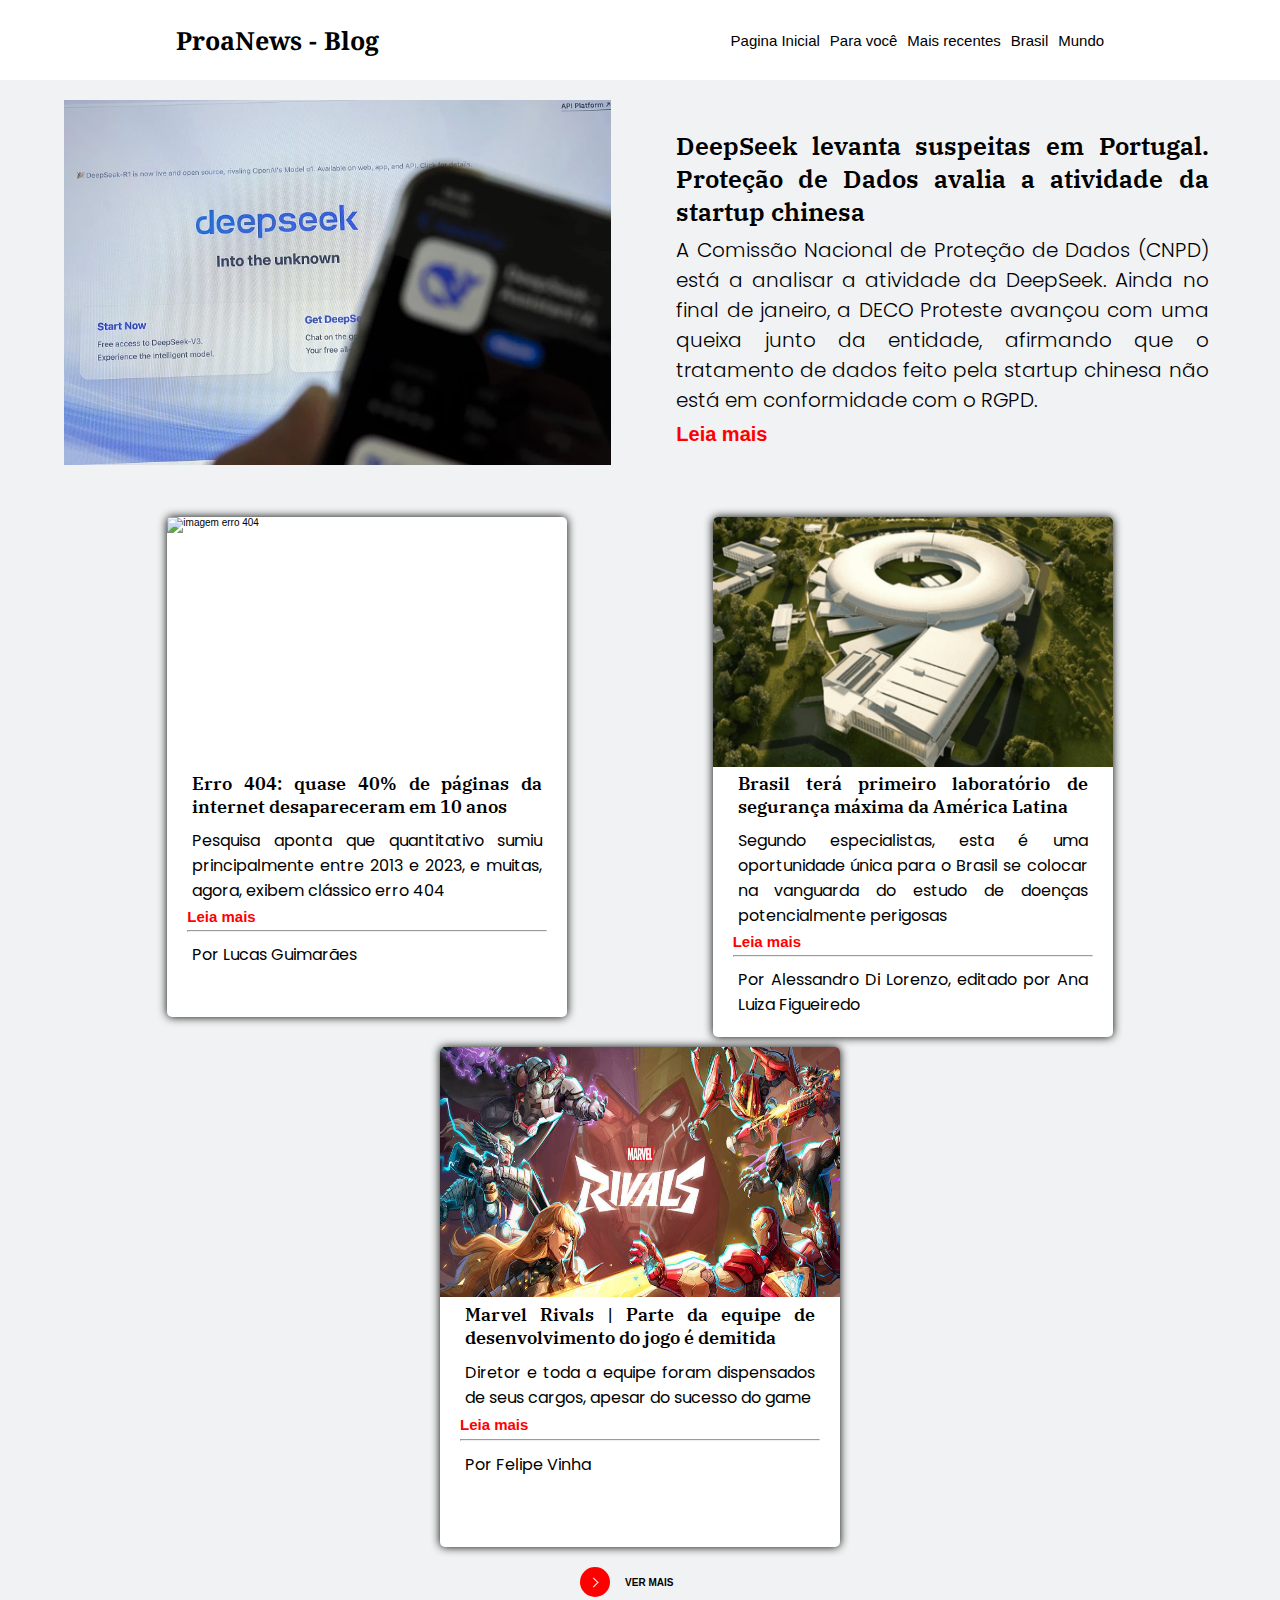
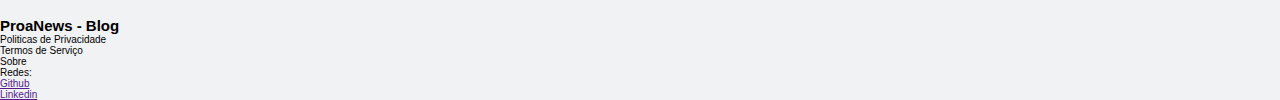
==== index.html @ 0d11e5c5 "feat: separando css em arquivos como se fossem componentes" ====
<!DOCTYPE html>
<html lang="pt-br">

<head>
    <meta charset="UTF-8">
    <meta name="viewport" content="width=device-width, initial-scale=1.0">
    <title>ProaNews</title>
    <link rel="stylesheet" href="./css/style.css">
    <link rel="stylesheet" href="./css/header.css">
    <link rel="stylesheet" href="./css/footer.css">
</head>

<body onresize="rta()">
    <header class="header">
        <h1 class="title-tech">ProaNews - Blog</h1>

        <!-- button mobile open menu -->
        <div class="btn-abrir" id="btn-abrir">
            <img src="img\menu_30dp_E8EAED_FILL0_wght400_GRAD0_opsz24.svg" alt="menu" class="menu" />
        </div>

        <div class="menu-mobile" id="menu-mobile">

            <!-- button mobile close menu -->
            <div class="btn-fechar" id="btn-fechar">
                <img src="img\close_30dp_E8EAED_FILL0_wght400_GRAD0_opsz24.svg" alt="close" />
            </div>

            <nav class="nav-mobile" id="nav-mobile">
                <ul>
                    <li>
                        <a href="./index.html">Pagina Inicial</a></li>
                    <li>
                        <a href="#" target="_blank">Para você</a></li>
                    <li>
                        <a href="#" target="_blank">Mais recentes</a></li>
                    <li>
                        <a href="#">Brasil</a></li>
                    <li>
                        <a href="#">Mundo</a>
                    </li>
                </ul>
            </nav>
        </div>

        <div class="overlay-menu" id="overlay-menu"></div>

        <nav class="nav-desktop">
            <ul>
                <li>
                    <a href="./index.html">Pagina Inicial</a></li>
                <li>
                    <a href="#" target="_blank">Para você</a></li>
                <li>
                    <a href="#" target="_blank">Mais recentes</a></li>
                <li>
                    <a href="#">Brasil</a></li>
                <li>
                    <a href="#">Mundo</a>
                </li>
            </ul>
        </nav>
    </header>

    <main class="main">
        <section class="main-news">

            <div class="moldura">
                <img src="./img/thumbsDeepSeek.webp" alt="imagem deepseek">
            </div>

            <div class="content-main-text">
                <h1>
                    DeepSeek levanta suspeitas em Portugal. Proteção de Dados avalia a atividade da startup chinesa
                </h1>

                <p>
                    A Comissão Nacional de Proteção de Dados (CNPD) está a analisar a atividade da DeepSeek. Ainda no final de janeiro, a DECO Proteste avançou com uma queixa junto da entidade, afirmando que o tratamento de dados feito pela startup chinesa não está em conformidade com o RGPD. 
                </p>

                <a href="#">Leia mais</a>
            </div>
        </section>

        <section class="container-news">
            <div class="card-new">

                <div class="moldura-img-card-new">
                    <img src="https://www.cnnbrasil.com.br/wp-content/uploads/sites/12/2025/02/erik-mclean-sxiSod0tyYQ-unsplash.jpg?w=1220&h=674&crop=1&quality=85" alt="imagem erro 404">
                </div>

                <div class="card-box-texts">
                    <h2>Erro 404: quase 40% de páginas da internet desapareceram em 10 anos</h2>

                    <p>
                        Pesquisa aponta que quantitativo sumiu principalmente entre 2013 e 2023, e muitas, agora, exibem clássico erro 404
                    </p>
                    
                    <a href="#">Leia mais</a>

                    <hr>

                    <p>
                        Por Lucas Guimarães
                    </p>
                </div>
            </div>

            <div class="card-new">

                <div class="moldura-img-card-new">
                    <img src="img\labSegurancaMaxima.png" alt="laboratorio de seguranca maxima">
                </div>

                <div class="card-box-texts">
                    <h2>Brasil terá primeiro laboratório de segurança máxima da América Latina</h2>

                    <p>
                        Segundo especialistas, esta é uma oportunidade única para o Brasil se colocar na vanguarda do estudo de doenças potencialmente perigosas
                    </p>

                    <a href="#">Leia mais</a>

                    <hr>

                    <p>
                        Por Alessandro Di Lorenzo, editado por Ana Luiza Figueiredo
                    </p>
                </div>
            </div>

            <div class="card-new">

                <div class="moldura-img-card-new">
                    <img src="img\marvelRivals.jpg" alt="marvel rivals">
                </div>

                <div class="card-box-texts">
                    <h2>Marvel Rivals | Parte da equipe de desenvolvimento do jogo é demitida</h2>

                    <p>
                        Diretor e toda a equipe foram dispensados de seus cargos, apesar do sucesso do game
                    </p>

                    <a href="#">Leia mais</a>

                    <hr>

                    <p>
                        Por Felipe Vinha
                    </p>
                </div>
            </div>
        </section>

        <button class="learn-more" id="learn-more">
            <span class="circle" aria-hidden="true">
            <span class="icon arrow"></span>
            </span>
            <span class="button-text">Ver mais</span>
        </button>
<!-- --------------------------------------------------------------------------------------- -->
        <section class="container-news" id="container-more-news">
            <div class="card-new">

                <div class="moldura-img-card-new">
                    <img src="img\imgAmorIA.jpg" alt="imagem erro 404">
                </div>

                <div class="card-box-texts">
                    <h2>O amor na era da IA: como os adolescentes estão mudando a forma de se relacionar</h2>

                    <p>
                        Neste artigo, historiadora explica que jovens estão relatando níveis alarmantes de solidão, e alguns recorrem à tecnologia para preencher esse vazio. Tragédias recentes mostram o quanto esse fenômeno tem se intensificado e os riscos envolvidos.
                    </p>
                    
                    <a href="#">Ler mais</a>

                    <hr>

                    <p>
                        Por Anna Mae Duane
                    </p>
                </div>
            </div>

            <div class="card-new">

                <div class="moldura-img-card-new">
                    <img src="img\imgRatoFalar.jpeg" alt="laboratorio de seguranca maxima">
                </div>

                <div class="card-box-texts">
                    <h2>Ratos começam a 'falar' após receberem mutação genética que só humanos possuem </h2>

                    <p>
                        Estudo científico usou material genético que pode ser o responsável pela fala nos homens
                    </p>

                    <a href="#">Leia mais</a>

                    <hr>

                    <p>
                        Internacional
                    </p>
                </div>
            </div>

            <div class="card-new">

                <div class="moldura-img-card-new">
                    <img src="img\roboHumanoide.webp" alt="marvel rivals">
                </div>

                <div class="card-box-texts">
                    <h2>Robô humanoide com 'músculos e ossos' da Clone Robotics realiza movimentos impressionantes</h2>

                    <p>
                        A startup Clone Robotics revelou na quarta-feira (19) um robô humanoide com músculos e ossos cujos movimentos extremamente realistas chamaram a atenção por conta da alta precisão.
                    </p>

                    <a href="#">Leia mais</a>

                    <hr>

                    <p>
                        Por André Luiz Dias Gonçalves 
                    </p>
                </div>
            </div>
        </section>

    
    </main>

    <footer class="footer">
        <section class="section-footer">
            <h2>
                ProaNews - Blog
            </h2>
            <div class="footer-terms">
                <ul>
                    <li>
                        Politicas de Privacidade
                    </li>
                    <li>
                        Termos de Serviço
                    </li>
                    <li>
                        Sobre
                    </li>
                </ul>
            </div>
            <div class="footer-network">
                <ul>
                    <li>
                        Redes:
                    </li>
                    <li>
                        <a href="">Github</a>
                    </li>
                    <li>
                        <a href="">Linkedin</a>
                    </li>
                </ul>
            </div>
        </section>
    </footer>

    <script src="script.js"></script>
</body>

</html>
---- css/style.css ----
@import url("https://fonts.googleapis.com/css2?family=IBM+Plex+Serif:ital,wght@0,100;0,200;0,300;0,400;0,500;0,600;0,700;1,100;1,200;1,300;1,400;1,500;1,600;1,700&family=Noto+Serif:ital,wght@0,100..900;1,100..900&family=Poppins:ital,wght@0,100;0,200;0,300;0,400;0,500;0,600;0,700;0,800;0,900;1,100;1,200;1,300;1,400;1,500;1,600;1,700;1,800;1,900&display=swap&family=Nunito+Sans:ital,opsz,wght@0,6..12,200..1000;1,6..12,200..1000&family=Poppins:ital,wght@0,100;0,200;0,300;0,400;0,500;0,600;0,700;0,800;0,900;1,100;1,200;1,300;1,400;1,500;1,600;1,700;1,800;1,900&display=swap");

* {
  padding: 0;
  margin: 0;
  box-sizing: border-box;
  font-family: Arial, Helvetica, sans-serif;
}

html {
  font-size: 62.5%;
}

body {
  background-color: #f1f2f3;
}

.main {
  min-height: 100vh;
  display: flex;
  flex-direction: column;
  align-items: center;
  padding: 20px;
  gap: 20px;
}

.main-news {
  width: 90vw;
  display: flex;
  flex-direction: column;
  align-items: center;
  gap: 5%;
  align-content: space-between;
  margin-bottom: 30px;
}

.main-news .content-main-text,
.main-news .moldura {
  width: 100%;
  height: 47.5%;
}

.main-news .moldura img {
  width: 100%;
  height: 100%;
}

.main-news .content-main-text h1,
.main-news .content-main-text p,
.main-news .content-main-text a {
  margin: 7.5px;
  text-align: justify;
}

.main-news .content-main-text h1,
.container-news .card-new .card-box-texts h2 {
  font-size: 1.8rem;
  font-family: "IBM Plex Serif", serif;
  font-weight: 600;
  font-style: normal;
}

.main-news .content-main-text p,
.main-news .content-main-text a {
  font-size: 1.4rem;
}

.main-news .content-main-text p {
  font-family: "Poppins", serif;
  font-weight: 300;
  font-style: normal;
}

.main-news .content-main-text a {
  color: red;
  text-decoration: none;
  font-weight: 550;
}

@media screen and (min-width: 796px) {
  .main-news {
    flex-direction: row;
    flex-wrap: nowrap;
  }
}

@media screen and (min-width: 1000px) {
  .main-news .content-main-text h1 {
    font-size: 2rem;
  }

  .main-news .content-main-text p,
  .main-news .content-main-text a {
    font-size: 1.8rem;
  }

  .main-news .content-main-text,
  .main-news .moldura {
    width: 900px;
  }
}

@media screen and (min-width: 1200px) {
  .main-news .content-main-text h1 {
    font-size: 25px;
  }

  .main-news .content-main-text p,
  .main-news .content-main-text a {
    font-size: 20px;
  }
}

.container-news {
  width: 95vw;
  display: flex;
  flex-direction: row;
  flex-wrap: wrap;
  justify-content: space-evenly;
  gap: 10px;
  min-height: 500px;
  align-items: flex-start;
}

.container-news .card-new {
  width: 400px;
  display: flex;
  flex-direction: column;
  align-items: center;
  background-color: #ffffff;
  box-shadow: 0px 0px 10px 0px black;
  border-radius: 5px;
  min-height: 500px;
  transition: transform .25s ease-in-out;
}

.container-news .card-new .moldura-img-card-new {
  width: 100%;
  height: 250px;
}

.container-news .card-new .moldura-img-card-new img {
  width: 100%;
  height: 100%;
  border-radius: 5px 5px 0 0;
}

.container-news .card-new .card-box-texts {
  font-size: 10px;
  width: 90%;
  text-align: justify;
  min-height: 200px;
  display: flex;
  flex-direction: column;
  justify-content: space-around;
  padding: 0 0 15px 0;
}

.container-news .card-new .card-box-texts p {
  font-size: 1.6em;
  font-family: "Poppins", serif;
  font-weight: 400;
  font-style: normal;
}

.container-news .card-new .card-box-texts a {
  color: red;
  text-decoration: none;
  font-weight: 550;
  font-size: 1.5em;
}

.container-news .card-new .card-box-texts hr {
  margin: 5px 0 5px 0px;
  height: 0.5px;
}

.container-news .card-new .card-box-texts ul li {
  font-size: 1.4em;
}

.container-news .card-new .card-box-texts h2,
.container-news .card-new .card-box-texts p {
  margin: 5px;
}

.card-new:hover{
    transform: scale(1.05);
}

@media screen and (max-width: 500px) {
  .card-new:hover{
    transform: scale(1);
  }
}

#container-more-news {
  display: none;
}

.learn-more {
  position: relative;
  display: inline-block;
  cursor: pointer;
  outline: none;
  border: 0;
  vertical-align: middle;
  text-decoration: none;
  background: transparent;
  padding: 0;
  font-size: inherit;
  font-family: inherit;
}

button.learn-more {
  width: 12rem;
  height: auto;
}

button.learn-more .circle {
  transition: all 0.45s cubic-bezier(0.65, 0, 0.076, 1);
  position: relative;
  display: block;
  margin: 0;
  width: 3rem;
  height: 3rem;
  background: #ff0000;
  border-radius: 1.625rem;
}

button.learn-more .circle .icon {
  transition: all 0.45s cubic-bezier(0.65, 0, 0.076, 1);
  position: absolute;
  top: 0;
  bottom: 0;
  margin: auto;
  background: #fff;
}

button.learn-more .circle .icon.arrow {
  transition: all 0.45s cubic-bezier(0.65, 0, 0.076, 1);
  left: 0.625rem;
  width: 1.125rem;
  height: 0.125rem;
  background: none;
}

button.learn-more .circle .icon.arrow::before {
  position: absolute;
  content: "";
  top: -0.29rem;
  right: 0.0625rem;
  width: 0.625rem;
  height: 0.625rem;
  border-top: 0.125rem solid #fff;
  border-right: 0.125rem solid #fff;
  transform: rotate(45deg);
}

button.learn-more .button-text {
  transition: all 0.45s cubic-bezier(0.65, 0, 0.076, 1);
  position: absolute;
  top: 0;
  left: 0;
  right: 0;
  bottom: 0;
  padding: 0.75rem 0;
  margin: 0 0 0 1.85rem;
  color: #000000;
  font-weight: 700;
  line-height: 1.6;
  text-align: center;
  text-transform: uppercase;
}

button:hover .circle {
  width: 100%;
}

button:hover .circle .icon.arrow {
  background: #fff;
  transform: translate(1rem, 0);
}

button:hover .button-text {
  color: #fff;
}
---- css/header.css ----
@import url("https://fonts.googleapis.com/css2?family=IBM+Plex+Serif:ital,wght@0,100;0,200;0,300;0,400;0,500;0,600;0,700;1,100;1,200;1,300;1,400;1,500;1,600;1,700&family=Noto+Serif:ital,wght@0,100..900;1,100..900&family=Poppins:ital,wght@0,100;0,200;0,300;0,400;0,500;0,600;0,700;0,800;0,900;1,100;1,200;1,300;1,400;1,500;1,600;1,700;1,800;1,900&display=swap&family=Nunito+Sans:ital,opsz,wght@0,6..12,200..1000;1,6..12,200..1000&family=Poppins:ital,wght@0,100;0,200;0,300;0,400;0,500;0,600;0,700;0,800;0,900;1,100;1,200;1,300;1,400;1,500;1,600;1,700;1,800;1,900&display=swap");

* {
  padding: 0;
  margin: 0;
  box-sizing: border-box;
  font-family: Arial, Helvetica, sans-serif;
}

html {
  font-size: 62.5%;
}

.header {
  background-color: #ffffff;
  height: 80px;
  display: flex;
  justify-content: space-around;
  align-items: center;
}

.title-tech {
  font-family: "Noto Serif", serif;
  font-optical-sizing: auto;
  font-weight: 700;
  font-style: normal;
  font-variation-settings: "wdth" 100;
  margin: 10px;
  font-size: 2.5rem;
}

.menu-mobile {
  height: 100vh;
  position: fixed;
  top: 0;
  right: 0;
  z-index: 5;
  width: 70vw;
  display: none;
}

.nav-mobile {
  text-align: right;
  background-color: #f1f2f3;
  height: 100vh;
}

.nav-mobile ul {
  list-style: none;
}

.nav-mobile ul li a {
  color: #000000;
  font-size: 2rem;
  text-decoration: none;
  font-weight: 300;
  padding: 20px 4%;
  display: block;
}

.nav-mobile ul li a:hover {
  background-color: #d8d8d8;
  color: #000000;
  font-weight: 600;
}

.menu-mobile .btn-fechar {
  padding: 10px 4%;
  background-color: #f1f2f3;
}

.btn-abrir {
  margin: 10px;
}

.menu-mobile .btn-fechar img,
.btn-abrir img {
  width: 40px;
  cursor: pointer;
}

.overlay-menu {
  background-color: #0000008f;
  width: 100%;
  height: 100%;
  position: fixed;
  top: 0;
  left: 0;
  z-index: 4;
  display: none;
}

@media screen and (max-width: 795px) {
  .header {
    background-color: #ffffff;
    height: 80px;
    display: flex;
    justify-content: space-between;
    align-items: center;
  }

  .nav-desktop {
    display: none;
  }
}

@media screen and (min-width: 796px) {
  .btn-abrir,
  .menu-mobile,
  .nav-mobile,
  .btn-fechar,
  .overlay-menu {
    display: none;
  }
}

.nav-desktop ul {
  display: flex;
  gap: 10px;
  list-style: none;
  margin: 10px;
}

.nav-desktop ul li a {
  color: #000000;
  font-size: 1.5rem;
  text-decoration: none;
  font-weight: 400;
  position: relative;
}

.nav-desktop ul li a::after {
  content: " ";
  width: 0%;
  height: 3px;
  background-color: #ff0000;
  position: absolute;
  top: 17px;
  left: 0;
  transition: 0.5s;
}

.nav-desktop ul li a:hover::after {
  width: 100%;
}
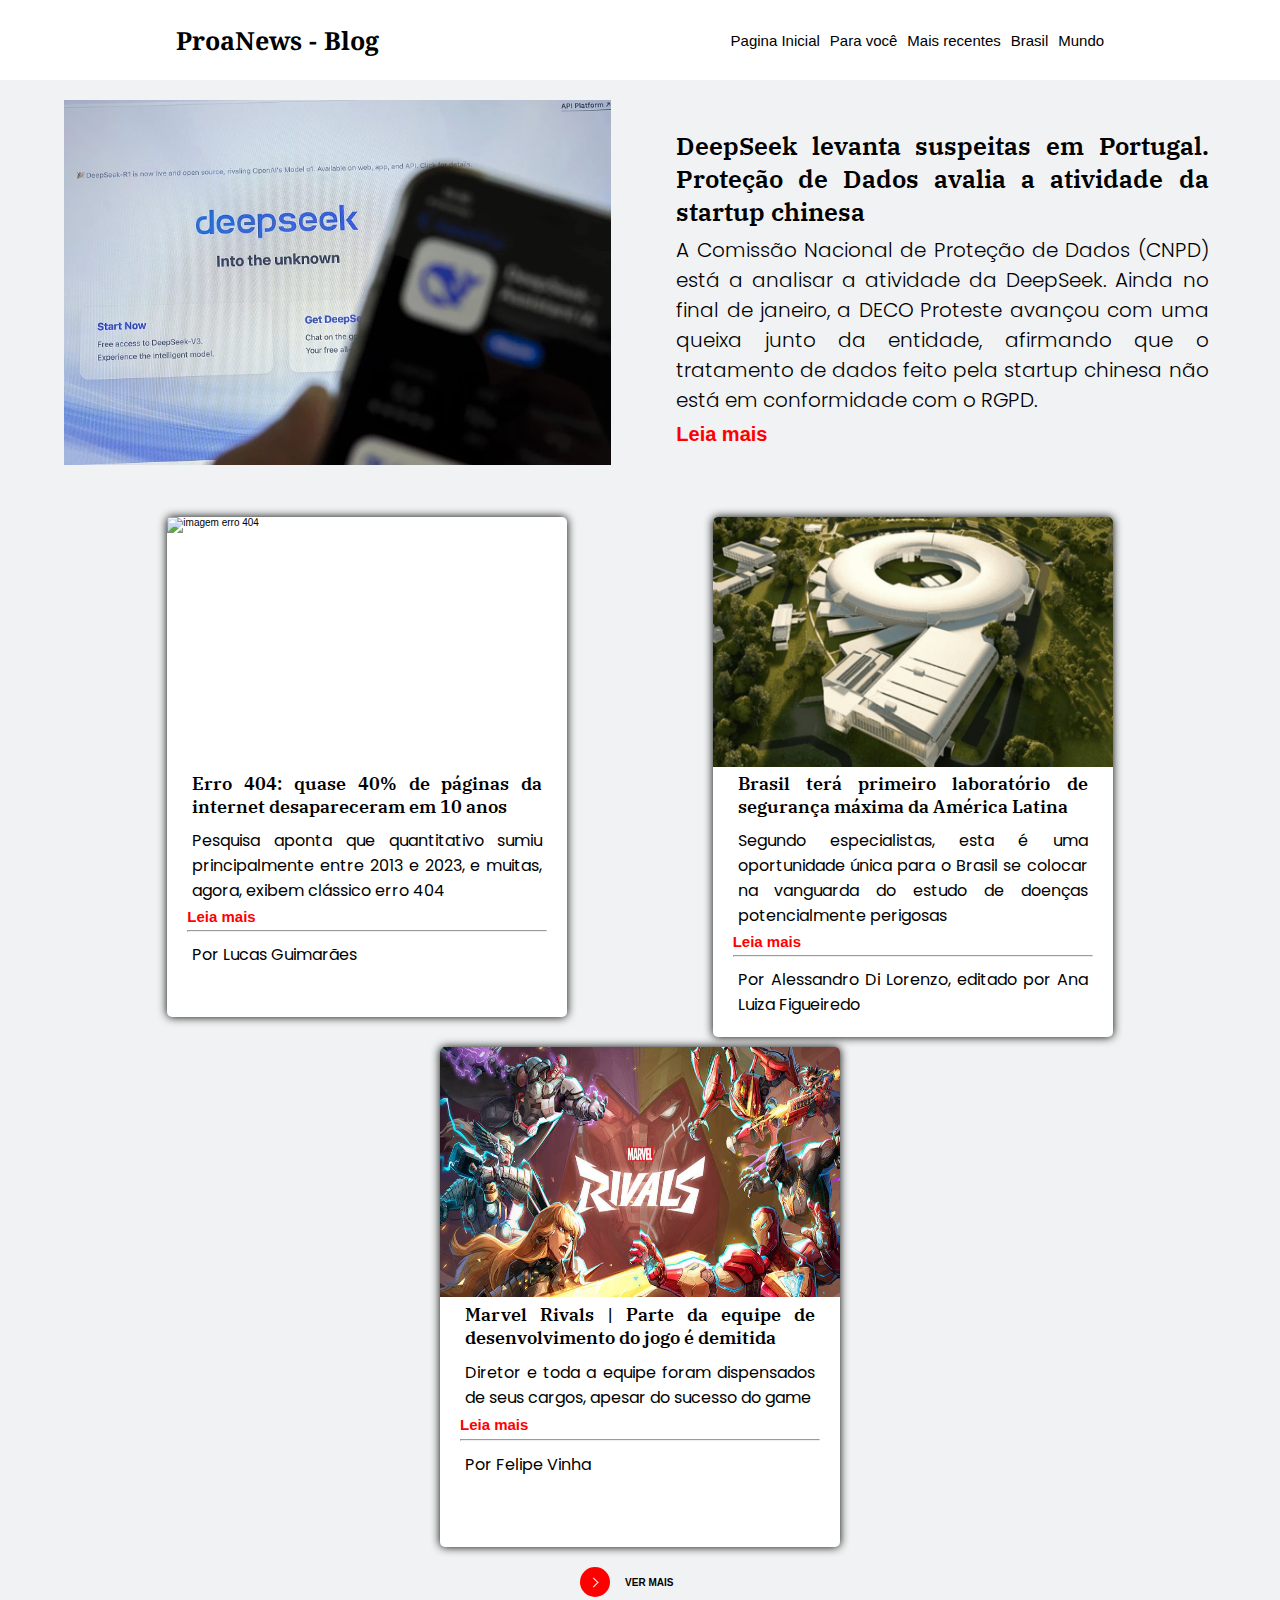
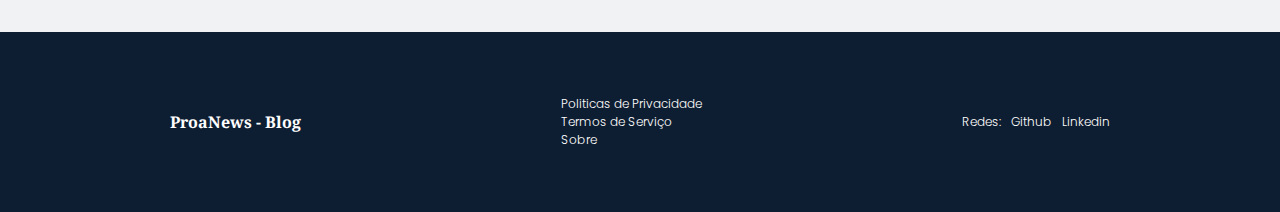
==== commit b94b4b4f: "fix: removendo target="_blank" de links de navegação e atualizando texto alt das image" ====
--- a/index.html
+++ b/index.html
@@ -31,9 +31,9 @@
                     <li>
                         <a href="./index.html">Pagina Inicial</a></li>
                     <li>
-                        <a href="#" target="_blank">Para você</a></li>
-                    <li>
-                        <a href="#" target="_blank">Mais recentes</a></li>
+                        <a href="#">Para você</a></li>
+                    <li>
+                        <a href="#">Mais recentes</a></li>
                     <li>
                         <a href="#">Brasil</a></li>
                     <li>
@@ -50,9 +50,9 @@
                 <li>
                     <a href="./index.html">Pagina Inicial</a></li>
                 <li>
-                    <a href="#" target="_blank">Para você</a></li>
-                <li>
-                    <a href="#" target="_blank">Mais recentes</a></li>
+                    <a href="#" >Para você</a></li>
+                <li>
+                    <a href="#">Mais recentes</a></li>
                 <li>
                     <a href="#">Brasil</a></li>
                 <li>
@@ -164,7 +164,7 @@
             <div class="card-new">
 
                 <div class="moldura-img-card-new">
-                    <img src="img\imgAmorIA.jpg" alt="imagem erro 404">
+                    <img src="img\imgAmorIA.jpg" alt="robo dando flor a uma jovem">
                 </div>
 
                 <div class="card-box-texts">
@@ -187,7 +187,7 @@
             <div class="card-new">
 
                 <div class="moldura-img-card-new">
-                    <img src="img\imgRatoFalar.jpeg" alt="laboratorio de seguranca maxima">
+                    <img src="img\imgRatoFalar.jpeg" alt="gene que só humanos possuem">
                 </div>
 
                 <div class="card-box-texts">
@@ -210,7 +210,7 @@
             <div class="card-new">
 
                 <div class="moldura-img-card-new">
-                    <img src="img\roboHumanoide.webp" alt="marvel rivals">
+                    <img src="img\roboHumanoide.webp" alt="robo humanoide">
                 </div>
 
                 <div class="card-box-texts">
@@ -258,10 +258,10 @@
                         Redes:
                     </li>
                     <li>
-                        <a href="">Github</a>
-                    </li>
-                    <li>
-                        <a href="">Linkedin</a>
+                        <a href="https://github.com/AndreyJustino/techBlog" target="_blank">Github</a>
+                    </li>
+                    <li>
+                        <a href="https://www.linkedin.com/in/andrey-sebastian-justino/" target="_blank" >Linkedin</a>
                     </li>
                 </ul>
             </div>
--- a/css/footer.css
+++ b/css/footer.css
@@ -0,0 +1,66 @@
+@import url("https://fonts.googleapis.com/css2?family=IBM+Plex+Serif:ital,wght@0,100;0,200;0,300;0,400;0,500;0,600;0,700;1,100;1,200;1,300;1,400;1,500;1,600;1,700&family=Noto+Serif:ital,wght@0,100..900;1,100..900&family=Poppins:ital,wght@0,100;0,200;0,300;0,400;0,500;0,600;0,700;0,800;0,900;1,100;1,200;1,300;1,400;1,500;1,600;1,700;1,800;1,900&display=swap&family=Nunito+Sans:ital,opsz,wght@0,6..12,200..1000;1,6..12,200..1000&family=Poppins:ital,wght@0,100;0,200;0,300;0,400;0,500;0,600;0,700;0,800;0,900;1,100;1,200;1,300;1,400;1,500;1,600;1,700;1,800;1,900&display=swap");
+
+*{
+    padding: 0;
+    margin: 0;
+    box-sizing: border-box;
+}
+
+html{
+    font-size: 62.5%;
+}
+
+.footer{
+    background-color: #0E1E32;
+    display: flex;
+    flex-direction: row;
+    justify-content: center;
+    margin-top: 15px;
+}
+
+.section-footer{
+    height: 20vh;
+    width: 100%;
+    color: #ffffff;
+    display: flex;
+    justify-content: space-around;
+    align-items: center;
+    flex-wrap: wrap;
+    gap: 10px;
+    padding: 5px;
+    max-width: 1200px;
+    
+}
+
+.section-footer h2{
+    font-family: "Noto Serif", serif;
+    font-optical-sizing: auto;
+    font-weight: 700;
+    font-style: normal;
+    font-variation-settings: "wdth" 100;
+    font-size: 1.6rem;
+}
+
+.section-footer ul{
+    list-style: none;
+}
+
+.section-footer ul li{
+    font-family: "Poppins", serif;
+    font-weight: 300;
+    font-style: normal;
+    font-size: 1.2rem;
+} 
+
+.section-footer .footer-network ul li a{
+    text-decoration: none;
+    color: #ffffff;
+    font-family: "Poppins", serif;
+    font-weight: 300;
+    font-style: normal;
+}
+
+.section-footer .footer-network ul{
+    display: flex;
+    gap: 10px;
+}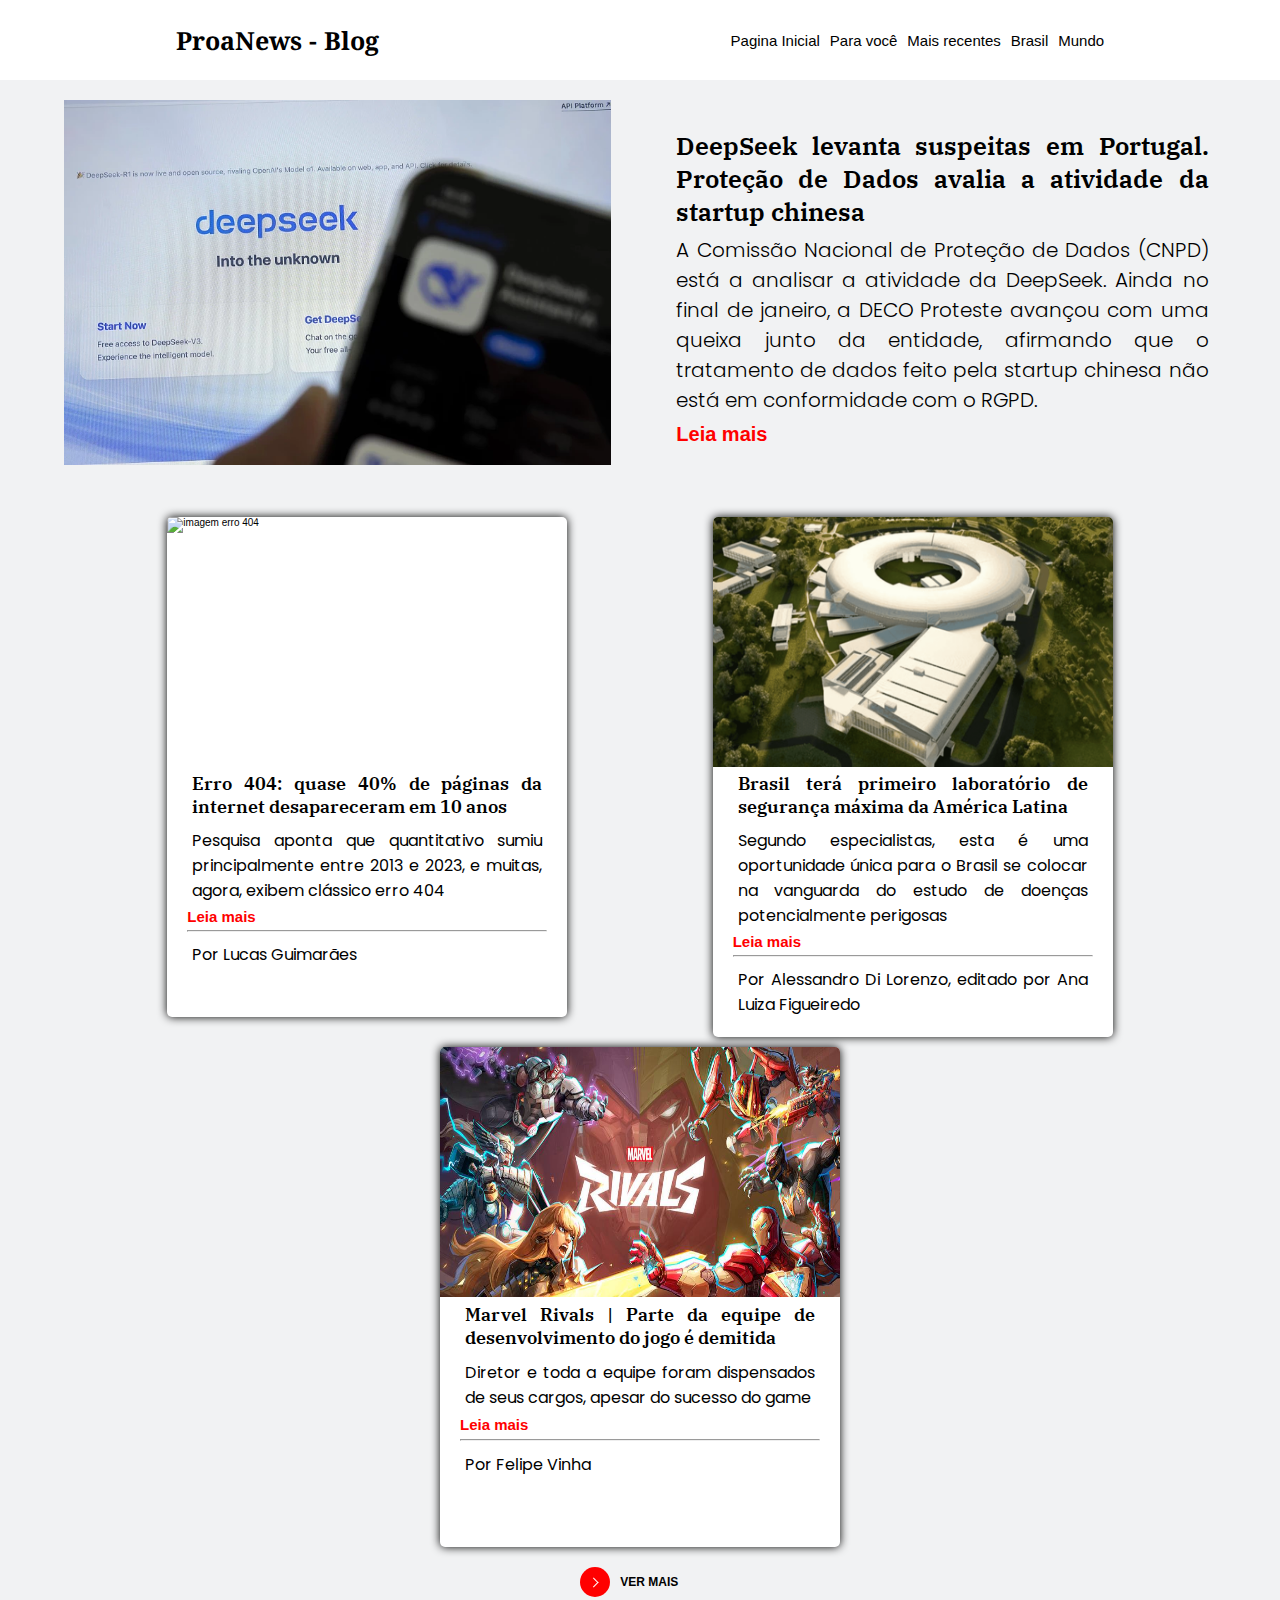
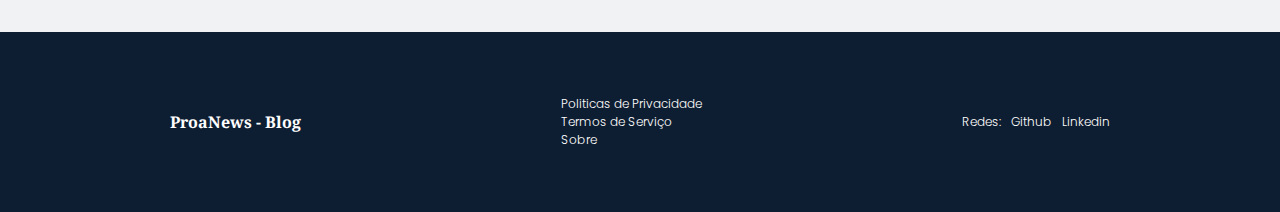
==== commit 1975427a: "feat: add funcionalidade do botão "ler mais"  e calculo de margin responsiva em deepseek" ====
--- a/index.html
+++ b/index.html
@@ -5,9 +5,10 @@
     <meta charset="UTF-8">
     <meta name="viewport" content="width=device-width, initial-scale=1.0">
     <title>ProaNews</title>
-    <link rel="stylesheet" href="./css/style.css">
+    <link rel="stylesheet" href="./css/index.css">
     <link rel="stylesheet" href="./css/header.css">
     <link rel="stylesheet" href="./css/footer.css">
+    <link rel="stylesheet" href="./css/readMoreButton.css">
 </head>
 
 <body onresize="rta()">
@@ -78,7 +79,7 @@
                     A Comissão Nacional de Proteção de Dados (CNPD) está a analisar a atividade da DeepSeek. Ainda no final de janeiro, a DECO Proteste avançou com uma queixa junto da entidade, afirmando que o tratamento de dados feito pela startup chinesa não está em conformidade com o RGPD. 
                 </p>
 
-                <a href="#">Leia mais</a>
+                <a href="./pages/deepseek.html" target="_parent">Leia mais</a>
             </div>
         </section>
 
@@ -268,7 +269,7 @@
         </section>
     </footer>
 
-    <script src="script.js"></script>
+    <script src="./js/script.js"></script>
 </body>
 
 </html>--- a/css/index.css
+++ b/css/index.css
@@ -0,0 +1,287 @@
+@import url("https://fonts.googleapis.com/css2?family=IBM+Plex+Serif:ital,wght@0,100;0,200;0,300;0,400;0,500;0,600;0,700;1,100;1,200;1,300;1,400;1,500;1,600;1,700&family=Noto+Serif:ital,wght@0,100..900;1,100..900&family=Poppins:ital,wght@0,100;0,200;0,300;0,400;0,500;0,600;0,700;0,800;0,900;1,100;1,200;1,300;1,400;1,500;1,600;1,700;1,800;1,900&display=swap&family=Nunito+Sans:ital,opsz,wght@0,6..12,200..1000;1,6..12,200..1000&family=Poppins:ital,wght@0,100;0,200;0,300;0,400;0,500;0,600;0,700;0,800;0,900;1,100;1,200;1,300;1,400;1,500;1,600;1,700;1,800;1,900&display=swap");
+
+* {
+  padding: 0;
+  margin: 0;
+  box-sizing: border-box;
+  font-family: Arial, Helvetica, sans-serif;
+}
+
+html {
+  font-size: 62.5%;
+}
+
+body {
+  background-color: #f1f2f3;
+}
+
+.main {
+  min-height: 100vh;
+  display: flex;
+  flex-direction: column;
+  align-items: center;
+  padding: 20px;
+  gap: 20px;
+}
+
+.main-news {
+  width: 90vw;
+  display: flex;
+  flex-direction: column;
+  align-items: center;
+  gap: 5%;
+  align-content: space-between;
+  margin-bottom: 30px;
+}
+
+.main-news .content-main-text,
+.main-news .moldura {
+  width: 100%;
+  height: 47.5%;
+}
+
+.main-news .moldura img {
+  width: 100%;
+  height: 100%;
+}
+
+.main-news .content-main-text h1,
+.main-news .content-main-text p,
+.main-news .content-main-text a {
+  margin: 7.5px;
+  text-align: justify;
+}
+
+.main-news .content-main-text h1,
+.container-news .card-new .card-box-texts h2 {
+  font-size: 1.8rem;
+  font-family: "IBM Plex Serif", serif;
+  font-weight: 600;
+  font-style: normal;
+}
+
+.main-news .content-main-text p,
+.main-news .content-main-text a {
+  font-size: 1.4rem;
+}
+
+.main-news .content-main-text p {
+  font-family: "Poppins", serif;
+  font-weight: 300;
+  font-style: normal;
+}
+
+.main-news .content-main-text a {
+  color: red;
+  text-decoration: none;
+  font-weight: 550;
+}
+
+@media screen and (min-width: 796px) {
+  .main-news {
+    flex-direction: row;
+    flex-wrap: nowrap;
+  }
+}
+
+@media screen and (min-width: 1000px) {
+  .main-news .content-main-text h1 {
+    font-size: 2rem;
+  }
+
+  .main-news .content-main-text p,
+  .main-news .content-main-text a {
+    font-size: 1.8rem;
+  }
+
+  .main-news .content-main-text,
+  .main-news .moldura {
+    width: 900px;
+  }
+}
+
+@media screen and (min-width: 1200px) {
+  .main-news .content-main-text h1 {
+    font-size: 25px;
+  }
+
+  .main-news .content-main-text p,
+  .main-news .content-main-text a {
+    font-size: 20px;
+  }
+}
+
+.container-news {
+  width: 95vw;
+  display: flex;
+  flex-direction: row;
+  flex-wrap: wrap;
+  justify-content: space-evenly;
+  gap: 10px;
+  min-height: 500px;
+  align-items: flex-start;
+}
+
+.container-news .card-new {
+  width: 400px;
+  display: flex;
+  flex-direction: column;
+  align-items: center;
+  background-color: #ffffff;
+  box-shadow: 0px 0px 10px 0px black;
+  border-radius: 5px;
+  min-height: 500px;
+  transition: transform .25s ease-in-out;
+}
+
+.container-news .card-new .moldura-img-card-new {
+  width: 100%;
+  height: 250px;
+}
+
+.container-news .card-new .moldura-img-card-new img {
+  width: 100%;
+  height: 100%;
+  border-radius: 5px 5px 0 0;
+}
+
+.container-news .card-new .card-box-texts {
+  font-size: 10px;
+  width: 90%;
+  text-align: justify;
+  min-height: 200px;
+  display: flex;
+  flex-direction: column;
+  justify-content: space-around;
+  padding: 0 0 15px 0;
+}
+
+.container-news .card-new .card-box-texts p {
+  font-size: 1.6em;
+  font-family: "Poppins", serif;
+  font-weight: 400;
+  font-style: normal;
+}
+
+.container-news .card-new .card-box-texts a {
+  color: red;
+  text-decoration: none;
+  font-weight: 550;
+  font-size: 1.5em;
+}
+
+.container-news .card-new .card-box-texts hr {
+  margin: 5px 0 5px 0px;
+  height: 0.5px;
+}
+
+.container-news .card-new .card-box-texts ul li {
+  font-size: 1.4em;
+}
+
+.container-news .card-new .card-box-texts h2,
+.container-news .card-new .card-box-texts p {
+  margin: 5px;
+}
+
+.card-new:hover{
+    transform: scale(1.05);
+}
+
+@media screen and (max-width: 500px) {
+  .card-new:hover{
+    transform: scale(1);
+  }
+}
+
+#container-more-news {
+  display: none;
+}
+
+.learn-more {
+  position: relative;
+  display: inline-block;
+  cursor: pointer;
+  outline: none;
+  border: 0;
+  vertical-align: middle;
+  text-decoration: none;
+  background: transparent;
+  padding: 0;
+  font-size: inherit;
+  font-family: inherit;
+}
+
+button.learn-more {
+  width: 12rem;
+  height: auto;
+}
+
+button.learn-more .circle {
+  transition: all 0.45s cubic-bezier(0.65, 0, 0.076, 1);
+  position: relative;
+  display: block;
+  margin: 0;
+  width: 3rem;
+  height: 3rem;
+  background: #ff0000;
+  border-radius: 1.625rem;
+}
+
+button.learn-more .circle .icon {
+  transition: all 0.45s cubic-bezier(0.65, 0, 0.076, 1);
+  position: absolute;
+  top: 0;
+  bottom: 0;
+  margin: auto;
+  background: #fff;
+}
+
+button.learn-more .circle .icon.arrow {
+  transition: all 0.45s cubic-bezier(0.65, 0, 0.076, 1);
+  left: 0.625rem;
+  width: 1.125rem;
+  height: 0.125rem;
+  background: none;
+}
+
+button.learn-more .circle .icon.arrow::before {
+  position: absolute;
+  content: "";
+  top: -0.29rem;
+  right: 0.0625rem;
+  width: 0.625rem;
+  height: 0.625rem;
+  border-top: 0.125rem solid #fff;
+  border-right: 0.125rem solid #fff;
+  transform: rotate(45deg);
+}
+
+button.learn-more .button-text {
+  transition: all 0.45s cubic-bezier(0.65, 0, 0.076, 1);
+  position: absolute;
+  top: 0;
+  left: 0;
+  right: 0;
+  bottom: 0;
+  padding: 0.75rem 0;
+  margin: 0 0 0 1.85rem;
+  color: #000000;
+  font-weight: 700;
+  line-height: 1.6;
+  text-align: center;
+  text-transform: uppercase;
+}
+
+button:hover .circle {
+  width: 100%;
+}
+
+button:hover .circle .icon.arrow {
+  background: #fff;
+  transform: translate(1rem, 0);
+}
+
+button:hover .button-text {
+  color: #fff;
+}
--- a/css/readMoreButton.css
+++ b/css/readMoreButton.css
@@ -0,0 +1,88 @@
+.learn-more {
+  position: relative;
+  display: inline-block;
+  cursor: pointer;
+  outline: none;
+  border: 0;
+  vertical-align: middle;
+  text-decoration: none;
+  background: transparent;
+  padding: 0;
+  font-size: inherit;
+  font-family: inherit;
+}
+
+button.learn-more {
+  width: 12rem;
+  height: auto;
+}
+
+button.learn-more .circle {
+  transition: all 0.45s cubic-bezier(0.65, 0, 0.076, 1);
+  position: relative;
+  display: block;
+  margin: 0;
+  width: 3rem;
+  height: 3rem;
+  background: #ff0000;
+  border-radius: 1.625rem;
+}
+
+button.learn-more .circle .icon {
+  transition: all 0.45s cubic-bezier(0.65, 0, 0.076, 1);
+  position: absolute;
+  top: 0;
+  bottom: 0;
+  margin: auto;
+  background: #fff;
+}
+
+button.learn-more .circle .icon.arrow {
+  transition: all 0.45s cubic-bezier(0.65, 0, 0.076, 1);
+  left: 0.625rem;
+  width: 1.125rem;
+  height: 0.125rem;
+  background: none;
+}
+
+button.learn-more .circle .icon.arrow::before {
+  position: absolute;
+  content: "";
+  top: -0.29rem;
+  right: 0.0625rem;
+  width: 0.625rem;
+  height: 0.625rem;
+  border-top: 0.125rem solid #fff;
+  border-right: 0.125rem solid #fff;
+  transform: rotate(45deg);
+}
+
+button.learn-more .button-text {
+  transition: all 0.45s cubic-bezier(0.65, 0, 0.076, 1);
+  position: absolute;
+  top: 0;
+  left: 0;
+  right: 0;
+  bottom: 0;
+  padding: 0.75rem 0;
+  margin: 0 0 0 1.85rem;
+  color: #000000;
+  font-weight: 700;
+  line-height: 1.2;
+  text-align: center;
+  text-transform: uppercase;
+  font-size: 12px;
+}
+
+button:hover .circle {
+  width: 100%;
+}
+
+button:hover .circle .icon.arrow {
+  background: #fff;
+  transform: translate(1rem, 0);
+}
+
+button:hover .button-text {
+  color: #fff;
+}
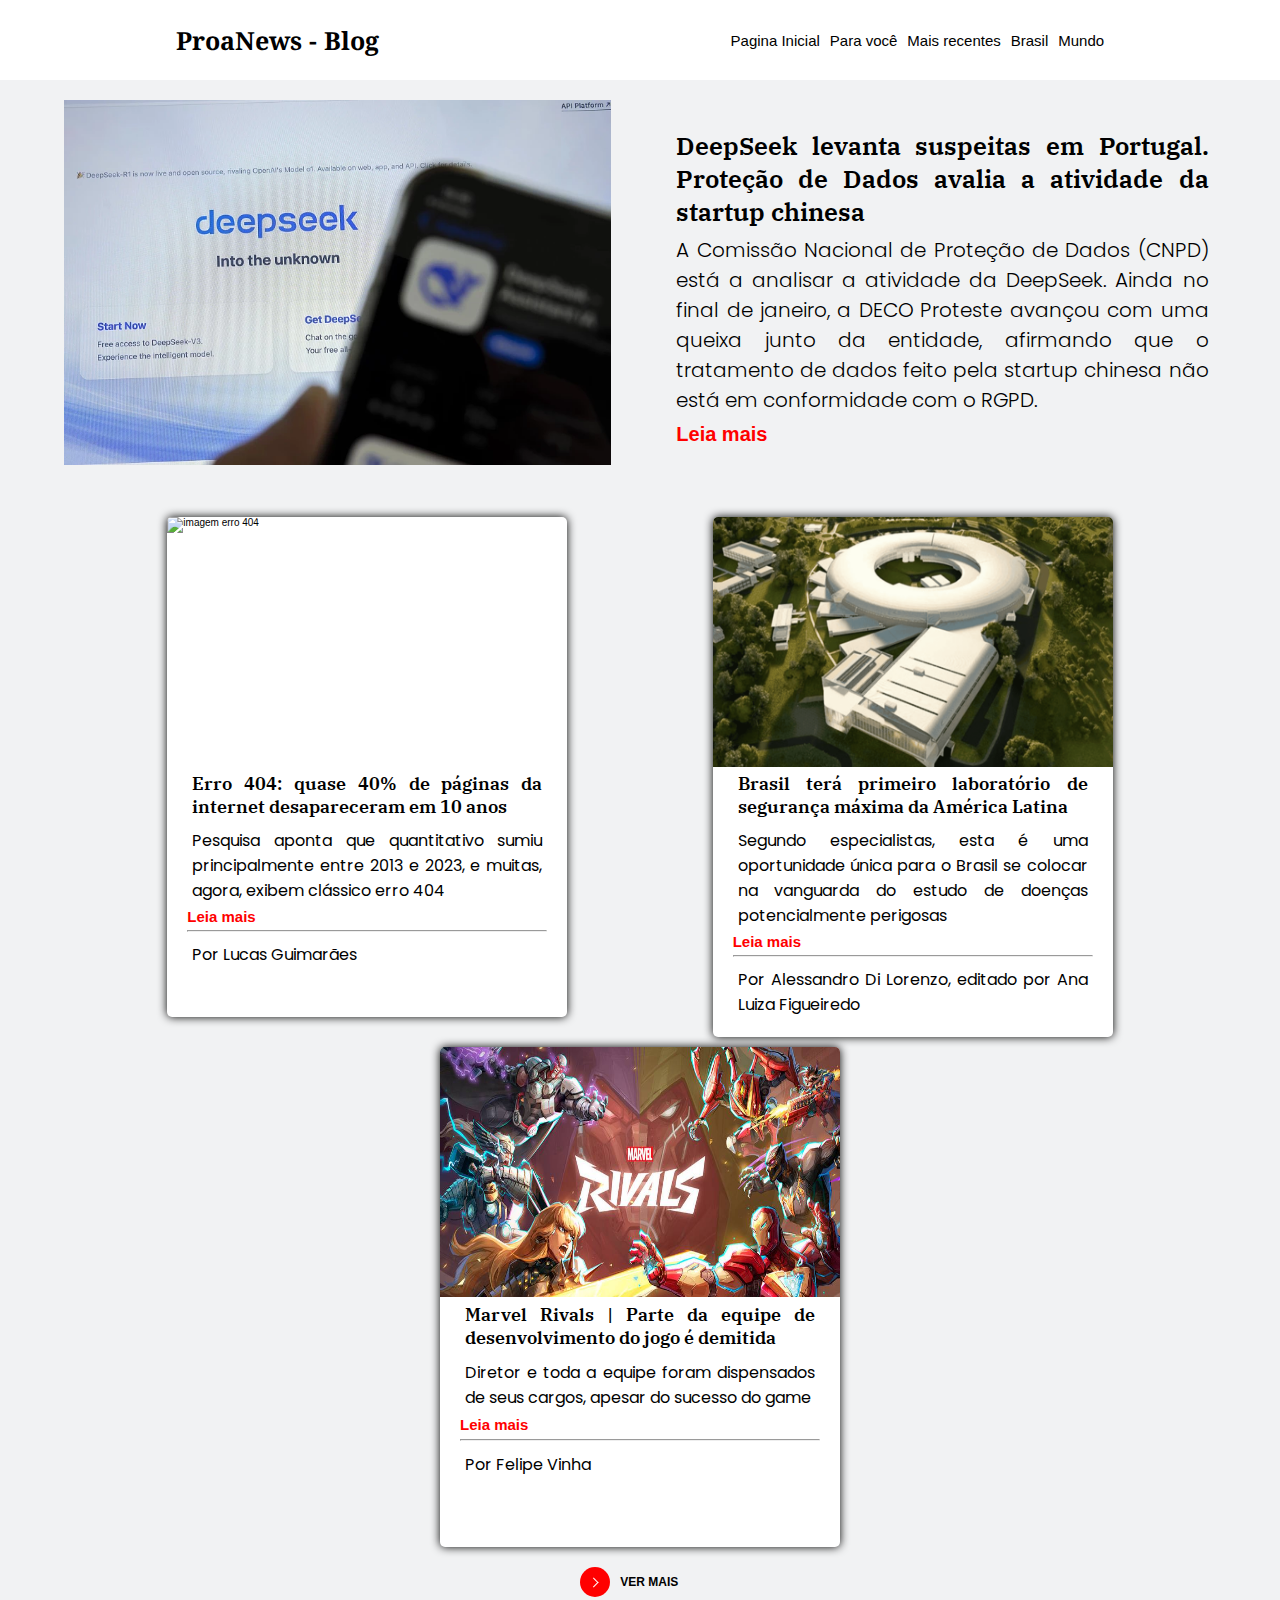
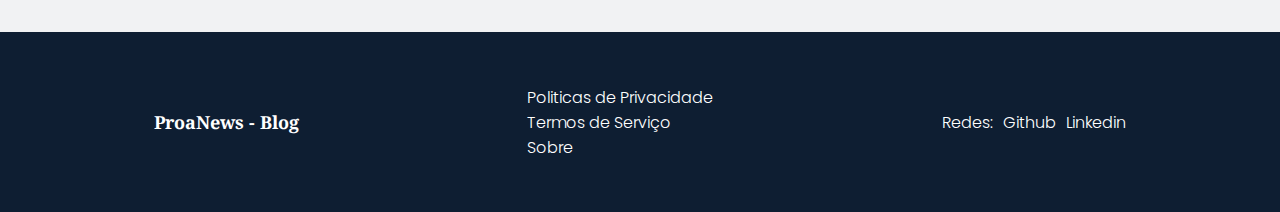
==== commit 68ff6fde: "feat: add nova pagina e padronizando css para paginas de noticias" ====
--- a/index.html
+++ b/index.html
@@ -97,7 +97,7 @@
                         Pesquisa aponta que quantitativo sumiu principalmente entre 2013 e 2023, e muitas, agora, exibem clássico erro 404
                     </p>
                     
-                    <a href="#">Leia mais</a>
+                    <a href="./pages/erro404.html" target="_parent">Leia mais</a>
 
                     <hr>
 
--- a/css/index.css
+++ b/css/index.css
@@ -198,90 +198,4 @@
   display: none;
 }
 
-.learn-more {
-  position: relative;
-  display: inline-block;
-  cursor: pointer;
-  outline: none;
-  border: 0;
-  vertical-align: middle;
-  text-decoration: none;
-  background: transparent;
-  padding: 0;
-  font-size: inherit;
-  font-family: inherit;
-}
-
-button.learn-more {
-  width: 12rem;
-  height: auto;
-}
-
-button.learn-more .circle {
-  transition: all 0.45s cubic-bezier(0.65, 0, 0.076, 1);
-  position: relative;
-  display: block;
-  margin: 0;
-  width: 3rem;
-  height: 3rem;
-  background: #ff0000;
-  border-radius: 1.625rem;
-}
-
-button.learn-more .circle .icon {
-  transition: all 0.45s cubic-bezier(0.65, 0, 0.076, 1);
-  position: absolute;
-  top: 0;
-  bottom: 0;
-  margin: auto;
-  background: #fff;
-}
-
-button.learn-more .circle .icon.arrow {
-  transition: all 0.45s cubic-bezier(0.65, 0, 0.076, 1);
-  left: 0.625rem;
-  width: 1.125rem;
-  height: 0.125rem;
-  background: none;
-}
-
-button.learn-more .circle .icon.arrow::before {
-  position: absolute;
-  content: "";
-  top: -0.29rem;
-  right: 0.0625rem;
-  width: 0.625rem;
-  height: 0.625rem;
-  border-top: 0.125rem solid #fff;
-  border-right: 0.125rem solid #fff;
-  transform: rotate(45deg);
-}
-
-button.learn-more .button-text {
-  transition: all 0.45s cubic-bezier(0.65, 0, 0.076, 1);
-  position: absolute;
-  top: 0;
-  left: 0;
-  right: 0;
-  bottom: 0;
-  padding: 0.75rem 0;
-  margin: 0 0 0 1.85rem;
-  color: #000000;
-  font-weight: 700;
-  line-height: 1.6;
-  text-align: center;
-  text-transform: uppercase;
-}
-
-button:hover .circle {
-  width: 100%;
-}
-
-button:hover .circle .icon.arrow {
-  background: #fff;
-  transform: translate(1rem, 0);
-}
-
-button:hover .button-text {
-  color: #fff;
-}
+
--- a/css/footer.css
+++ b/css/footer.css
@@ -38,7 +38,7 @@
     font-weight: 700;
     font-style: normal;
     font-variation-settings: "wdth" 100;
-    font-size: 1.6rem;
+    font-size: 1.8rem;
 }
 
 .section-footer ul{
@@ -49,7 +49,7 @@
     font-family: "Poppins", serif;
     font-weight: 300;
     font-style: normal;
-    font-size: 1.2rem;
+    font-size: 1.6rem;
 } 
 
 .section-footer .footer-network ul li a{
